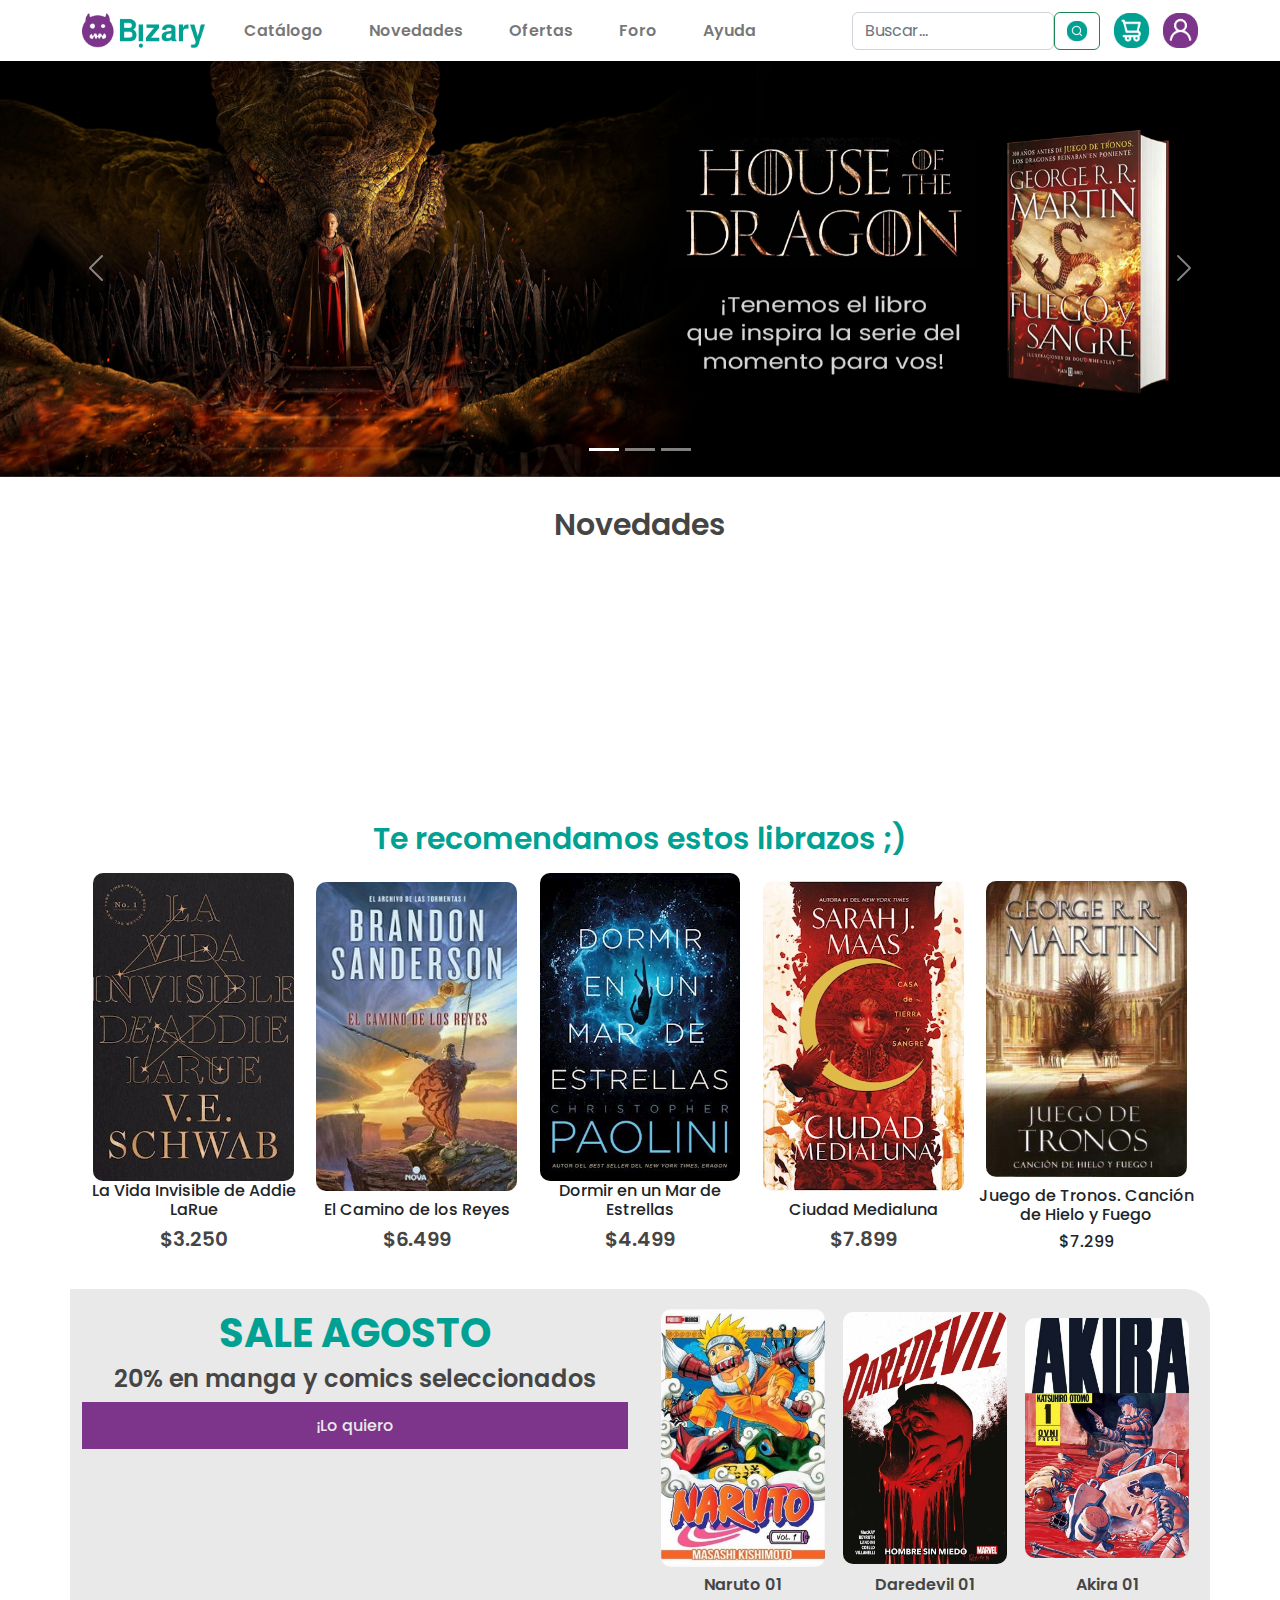
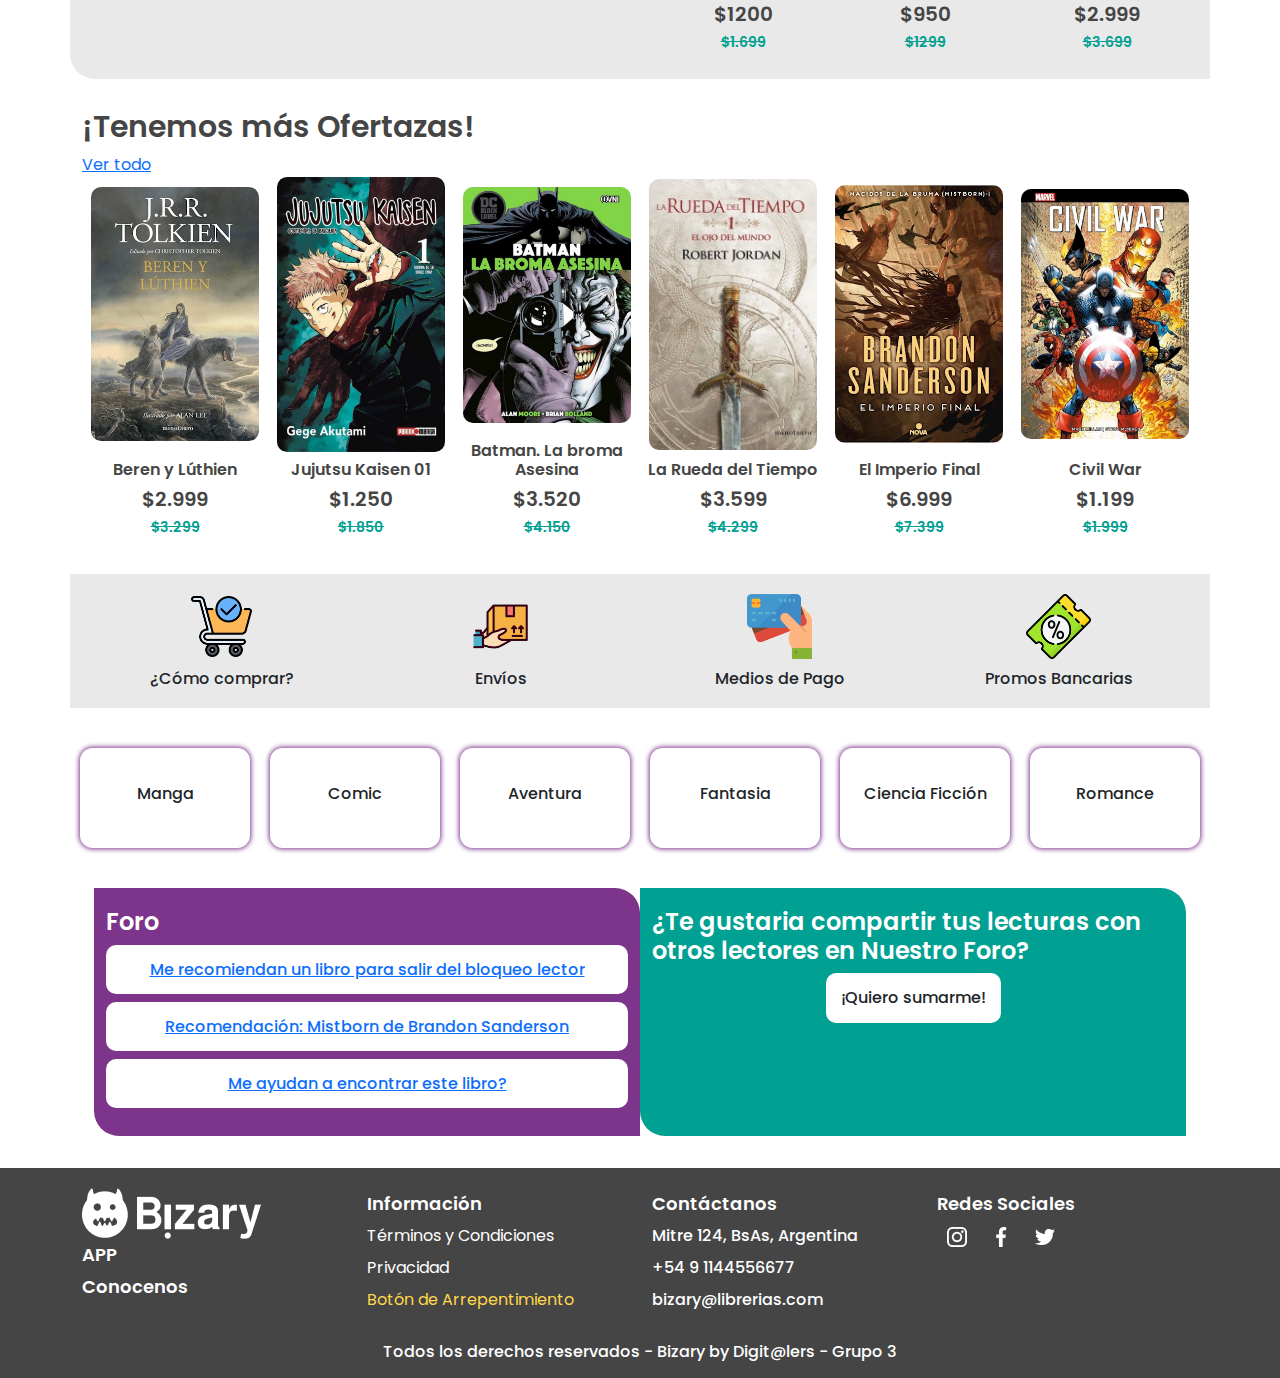
==== index.html @ 236d3fdd "Add files via upload" ====
<!DOCTYPE html>
<html lang="en">
<head>
    <meta charset="UTF-8">
    <meta http-equiv="X-UA-Compatible" content="IE=edge">
    <meta name="viewport" content="width=device-width, initial-scale=1.0">
    <link rel="stylesheet" href="css/estilos.css">
    <link rel="stylesheet" href="css/bootstrap.min.css">
    <title>Bizary | Tu libreria</title>

    
    <!-- Google tag (gtag.js) -->
    <script async src="https://www.googletagmanager.com/gtag/js?id=G-QV3FRM3NRX"></script>
    <script>
    window.dataLayer = window.dataLayer || [];
    function gtag(){dataLayer.push(arguments);}
    gtag('js', new Date());

    gtag('config', 'G-QV3FRM3NRX');
    </script>

</head>
<body>


<!------------------------------------------------ HEADER ------------------------------------------------>
<header class="fixed-top">
    <nav class="navbar navbar-expand-lg container-fluid p-2">
        <div class="container">
            <a class="navbar-brand" href="#"><img src="img/logo_bizary.png" alt="Brizary, tu libreria Online"></a>  
            <button class="navbar-toggler" type="button" data-bs-toggle="collapse" data-bs-target="#navbarSupportedContent" aria-controls="navbarSupportedContent" aria-expanded="false" aria-label="Toggle navigation">
                <span class="navbar-toggler-icon"></span>  
            </button>
            <div class="collapse navbar-collapse" id="navbarSupportedContent">  
                <ul class="navbar-nav me-auto mb-2 mb-lg-0">  
                    <li class="nav-item">
                        <a class="nav-link" aria-current="page" href="harry_potter.html">Catálogo</a>
                    </li> 
                    <li class="nav-item">
                        <a class="nav-link" aria-current="page" href="#">Novedades</a>
                    </li> 
                    <li class="nav-item">
                        <a class="nav-link" aria-current="page" href="#">Ofertas</a>
                    </li> 
                    <li class="nav-item">
                        <a class="nav-link" aria-current="page" href="#">Foro</a>
                    </li>  
                    <li class="nav-item">
                        <a class="nav-link" aria-current="page" href="#">Ayuda</a>
                    </li>  
                </ul>
                <form class="d-flex me-1" role="search">
                    <input class="form-control" type="search" placeholder="Buscar..." aria-label="Search" size="10">
                    <button class="btn btn-outline-success" type="submit"><img class="buscar" src="img/buscador.png" alt=""></button>
                </form>
                <div class="navbar-img">
                    <img src="img/carrito.png" alt="">
                    <img src="img/usuario.png" alt="">
                </div>
            </div>
        </div>
    </nav>
</header>



<!----------------------------- BANNER ----------------------------->
<section class="banner">
    <div id="carouselExampleIndicators" class="carousel slide" data-bs-ride="true">  
        <div class="carousel-indicators">
            <button type="button" data-bs-target="#carouselExampleIndicators" data-bs-slide-to="0" class="active" aria-current="true" aria-label="Slide 1"></button>
            <button type="button" data-bs-target="#carouselExampleIndicators" data-bs-slide-to="1" aria-label="Slide 2"></button>
            <button type="button" data-bs-target="#carouselExampleIndicators" data-bs-slide-to="2" aria-label="Slide 3"></button>
        </div>
        <div class="carousel-inner">
            <div class="carousel-item active">  <img src="img/Banner1.jpg" class="d-block w-100" alt="...">  </div>
            <div class="carousel-item">  <img src="img/Banner2.jpg" class="d-block w-100" alt="...">  </div>  
            <div class="carousel-item">  <img src="img/Banner3.jpg" class="d-block w-100" alt="...">  </div>  
        </div>  
        <button class="carousel-control-prev" type="button" data-bs-target="#carouselExampleIndicators" data-bs-slide="prev">  
            <span class="carousel-control-prev-icon" aria-hidden="true"></span>  
            <span class="visually-hidden">Previous</span>  
        </button>  
        <button class="carousel-control-next" type="button" data-bs-target="#carouselExampleIndicators" data-bs-slide="next">  
            <span class="carousel-control-next-icon" aria-hidden="true"></span>  
            <span class="visually-hidden">Next</span>  
        </button> 
    </div>
</section>



<!------------------------------------------------ MAIN ------------------------------------------------>
<main role="main container-fluid">



        <!----------------------------- NOVEDADES ----------------------------->        
        <section class="novedades container">
            <h1 class="gris_30_600">Novedades</h1>
            <div class="cartas">
                <div class="contenedor_cartas"></div>
            </div>
        </section>



        <!----------------------------- RECOMENDACIONES ----------------------------->
        <section class="recomendados container">
            <H1 class="verde_30_600">Te recomendamos estos librazos ;)</H1>
            <div class="container mt-3">
                <div class="row">
                    <div class="col recomendados_cartas p-0 transform_img">
                        <img src="img/addie.png" alt="La Vida Invisible de Addie LaRue">
                        <h6 class="titulo_libros">La Vida Invisible de Addie LaRue</h6>
                        <h6 class="precio_descuento">$3.250</h6>
                    </div>
                    <div class="col recomendados_cartas p-0 transform_img">
                        <img src="img/camino.png" alt="El Camino de los Reyes">
                        <h6 class="titulo_libros">El Camino de los Reyes</h6>
                        <h6 class="precio_descuento">$6.499</h6>
                    </div>
                    <div class="col recomendados_cartas p-0 transform_img">
                        <img src="img/estrellas.png" alt="Dormir en un Mar de Estrellas">
                        <h6 class="titulo_libros">Dormir en un Mar de Estrellas</h6>
                        <h6 class="precio_descuento">$4.499</h6>
                    </div>
                    <div class="col recomendados_cartas p-0 transform_img">
                        <img src="img/medialuna.png" alt="Ciudad Medialuna">
                        <h6 class="titulo_libros">Ciudad Medialuna</h6>
                        <h6 class="precio_descuento">$7.899</h6>
                    </div>
                    <div class="col recomendados_cartas p-0 transform_img">
                        <img src="img/tronos.png" alt="Juego de Tronos. Canción de Hielo y Fuego">
                        <h6>Juego de Tronos. Canción de Hielo y Fuego</h6>
                        <h6>$7.299</h6>
                    </div>
                </div>
            </div>
        </section>


        
        <!----------------------------- SALE AGOSTO ----------------------------->
        <section class="sale container">
           
            <div class="row">
                <article class="col-6 sale_titulos"> <!-- Referencia al texto - izquierda -->
                    <H1 class="verde_40_700">SALE AGOSTO</H1>
                    <H3 class="gris_24_600">20% en manga y comics seleccionados</H3>
                    <h6 class="lo_quiero">¡Lo quiero</h6>
                </article>
    
                <article class="col-6 sale_libros"> <!-- Referencia a los libros - derecha -->
                    <div class="col libro_sale transform_img">
                        <img class="img_sale" src="img/naruto.png" alt="Naruto 01">
                        <h6 class="titulos_libros">Naruto 01</h6>
                        <h6 class="precio_descuento">$1200</h6>
                        <h6 class="precio_real">$1.699</h6>
                    </div>
                    <div class="col libro_sale transform_img">
                        <img class="img_sale" src="img/daredevil.png" alt="Daredevil 01">
                        <h6 class="titulos_libros">Daredevil 01</h6>
                        <h6 class="precio_descuento">$950</h6>
                        <h6 class="precio_real">$1299</h6>
                    </div>
                    <div class="col libro_sale transform_img">
                        <img class="img_sale" src="img/akira.png" alt="Akira 01">
                        <h6 class="titulos_libros">Akira 01</h6>
                        <h6 class="precio_descuento">$2.999</h6>
                        <h6 class="precio_real">$3.699</h6>
                    </div>
                </article>
            </div>
            
        </section>
        


        <!----------------------------- MÁS OFERTAZAS ----------------------------->
        <section class="ofertazas container">
            <div class="row">
                <H1 class="gris_30_600">¡Tenemos más Ofertazas!</H1>
                <a href="#">Ver todo</a>
            </div>
            
            <div class="row">
                <article class="col sale_libros"> <!-- Referencia a los libros - derecha -->
                    <div class="col col_ofertazas transform_img">
                        <img class="img_sale" src="img/tolkien.png" alt="Beren y Lúthien">
                        <h6 class="titulos_libros">Beren y Lúthien</h6>
                        <h6 class="precio_descuento">$2.999</h6>
                        <h6 class="precio_real">$3.299</h6>
                    </div>
                    <div class="col col_ofertazas transform_img">
                        <img class="img_sale" src="img/kaisen.png" alt="Jujutsu Kaisen 01">
                        <h6 class="titulos_libros">Jujutsu Kaisen 01</h6>
                        <h6 class="precio_descuento">$1.250</h6>
                        <h6 class="precio_real">$1.850</h6>
                    </div>
                    <div class="col col_ofertazas transform_img">
                        <img class="img_sale" src="img/batman.png" alt="Batman. La broma Asesina">
                        <h6 class="titulos_libros">Batman. La broma Asesina</h6>
                        <h6 class="precio_descuento">$3.520</h6>
                        <h6 class="precio_real">$4.150</h6>
                    </div>
                    <div class="col col_ofertazas transform_img">
                        <img class="img_sale" src="img/rueda.png" alt="La Rueda del Tiempo">
                        <h6 class="titulos_libros">La Rueda del Tiempo</h6>
                        <h6 class="precio_descuento">$3.599</h6>
                        <h6 class="precio_real">$4.299</h6>
                    </div>
                    <div class="col col_ofertazas transform_img">
                        <img class="img_sale" src="img/imperio.png" alt="El Imperio Final">
                        <h6 class="titulos_libros">El Imperio Final</h6>
                        <h6 class="precio_descuento">$6.999</h6>
                        <h6 class="precio_real">$7.399</h6>
                    </div>
                    <div class="col col_ofertazas transform_img">
                        <img class="img_sale" src="img/civilwar.png" alt="Civil War">
                        <h6 class="titulos_libros">Civil War</h6>
                        <h6 class="precio_descuento">$1.199</h6>
                        <h6 class="precio_real">$1.999</h6>
                    </div>
                </article>
            </div>
        </section>



        <!----------------------------- ICONOS ----------------------------->
        <section class="condiciones_pago_envio container">
            <div class="container iconos">
                <div class="row">
                    <div class="col col-md-3 col-sm-6 col-6">
                        <img src="img/como_comprar.png" alt="">
                        <h6 class="mb-0">¿Cómo comprar?</h6>
                    </div>
                    <div class="col col-md-3 col-sm-6 col-6">
                        <img src="img/envios.png" alt="">
                        <h6 class="mb-0">Envíos</6>
                    </div>
                    <div class="col col-md-3 col-sm-6 col-6">
                        <img src="img/medios_pago.png" alt="">
                        <h6 class="mb-0">Medios de Pago</h6>
                    </div>
                    <div class="col col-md-3 col-sm-6 col-6">
                        <img src="img/descuentos.png" alt="">
                        <h6 class="mb-0">Promos Bancarias</6>
                    </div>
                </div>
            </div>
        </section>



        <!----------------------------- CATEGORIAS ----------------------------->
        <section class="categorias container">
            <div class="row">
                <div class="col">
                    <h6>Manga</h6>
                </div>
                <div class="col">
                    <h6>Comic</h6>
                </div>
                <div class="col">
                    <h6>Aventura</h6>
                </div>
                <div class="col">
                    <h6>Fantasia</h6>
                </div>
                <div class="col">
                    <h6>Ciencia Ficción</h6>
                </div>
                <div class="col">
                    <h6>Romance</h6>
                </div>
            </div>
        </section>



        <!----------------------------- FORO + LECTURAS ----------------------------->
        <section class="foro_lecturas container">
            <div class="row px-4">
                <article class="foro1 col-6"> <!-- Referencia al cuadro izquierdo -->
                    <h1 class="blanco_24_600">Foro</h1>
                    <div>
                        <a href="#"><h6>Me recomiendan un libro para salir del bloqueo lector</h6></a>
                        <a href="#"><h6>Recomendación: Mistborn de Brandon Sanderson</h6></a>
                        <a href="#"><h6>Me ayudan a encontrar este libro?</h6></a>
                    </div>
                </article>
    
                <article class="foro2 col-6"> <!-- Referencia al cuado derecho -->
                    <h1 class="blanco_24_600">¿Te gustaria compartir tus lecturas con otros lectores en Nuestro Foro?</h1>
                    <div>
                        <h6>¡Quiero sumarme!</h6>
                    </div>
                </article>
            </div>
        </section>
    </main>
    


<!------------------------------------------------ FOOTER ------------------------------------------------>
    <footer class="container-fluid">
        <div class="container">
            <div class="row">
                <div class="col col-12 col-sm-12 col-md-3 ">
                    <img src="img/logo_bizary_blanco.png" alt="" class="logo_footer">
                    <div class="footer_1">
                        <a href="#" class="blanco_18_600" >APP</a>
                        <a href="#" class="blanco_18_600" >Conocenos</a>
                    </div>
                </div>
                <div class="col col-12 col-sm-12 col-md-3 footer_2">
                    <h6 class="blanco_18_600">Información</h6>
                    <a href="#" class="interlineado_footer">Términos y Condiciones</a>
                    <a href="#" class="interlineado_footer">Privacidad</a>
                    <a href="#" class="interlineado_footer arrepentimiento">Botón de Arrepentimiento</a>
                </div>
                <div class="col col-12 col-sm-12 col-md-3">
                    <h6 class="blanco_18_600">Contáctanos</h6>
                    <h6 class="interlineado_footer">Mitre 124, BsAs, Argentina</h6>
                    <h6 class="interlineado_footer">+54 9 1144556677</h6>
                    <h6 class="interlineado_footer">bizary@librerias.com</h6>
                </div>
                <div class="col col-12 col-sm-12 col-md-3 redes-sociales">
                    <h6 class="blanco_18_600">Redes Sociales</h6>
                    <a href="#"><img src="img/instagram.png" alt=""></a>
                    <a href="#"><img src="img/facebook.png" alt=""></a>
                    <a href="#"><img src="img/twitter.png" alt=""></a>
                </div>
            </div>
            <div class="row">
                <div class="col derechos_reservados">
                    <h6>Todos los derechos reservados - Bizary by Digit@lers - Grupo 3</h6>
                </div>
            </div>
        </div>
    </footer>



    <script src="js/bootstrap.min.js"></script>
</body>
</html>
---- css/estilos.css ----
/* Fuente Poppins */
@import url('https://fonts.googleapis.com/css2?family=Poppins:ital,wght@0,100;0,200;0,300;0,400;0,500;0,600;0,700;0,800;0,900;1,100;1,200;1,300;1,400;1,500;1,600;1,700;1,800;1,900&display=swap');

*{
    font-family: 'Poppins';
}

body{
    /* -------------------------------- Definición de colores en variables -------------------------------- */
    /* Colores de Marca */
    --color-lila: #7c358a;
    --color-verdeAgua: #00a092;

    /* Colores Neutro */
    --color-gris50: #454545;
    --color-gris25: #e9e9e9;

    /* Extras */
    --color-fucsia: #ff477e;
    --color-mostaza: #ffd74b;

    margin: 0;
}

    /* -------------------------------------------------------------------------------------- */
    /* -------------------------------- PARÁMETROS GENERALES -------------------------------- */
    /* -------------------------------------------------------------------------------------- */


/* fuentes generales - titulos y subtitulos */
.verde_40_700{font-size: 40px; font-weight: 700; color: var(--color-verdeAgua);}
.verde_30_600{font-size: 30px; font-weight: 600; color: var(--color-verdeAgua);}
.gris_30_600{font-size: 30px; font-weight: 600; color: var(--color-gris50);}
.gris_24_600{font-size: 24px; font-weight: 600; color: var(--color-gris50);}
.blanco_24_600{font-size: 24px; font-weight: 600; color: white;}
.blanco_18_600{font-size: 18px; font-weight: 600; color: white;}
.arrepentimiento{color: var(--color-mostaza);}

/* fuentes de comentarios de usuarios */
.lila_16_600{font-size: 16px; font-weight: 600; color: var(--color-lila);}
.gris_14_600{font-size: 14px; font-weight: 600; color: var(--color-gris50);}

/* libros y precios */
.titulos_libros{padding-top: 8px; font-size: 16px; font-weight: 600; color: var(--color-gris50);}
.precio_real{font-size: 14px; font-weight: 600; color: var(--color-verdeAgua); text-decoration: line-through;}
.precio_descuento{font-size: 20px; font-weight: 600; color: var(--color-gris50);}

.titulo_libro_sinopsis{
    font-size: 20px;
    font-weight: 800;
    color: var(--color-lila);
}

.gris_14{font-size: 14px; color: var(--color-gris50);}

.libro_sinopsis{
    font-size: 14px;
}


    /* -------------------------------- UL / LI / A -------------------------------- */

ul{
    padding: 0;
    list-style: none;
    text-align: center;
}

li{
    display: inline-block;
    margin: 0 15px;
}

a{
    text-decoration: none;
}



    /* -------------------------------- Transform -------------------------------- */

.transform_img:hover{
    transform: scale(1.015);
    transition: 0.1s;
    transition-timing-function: ease-in-out;

}



    /* -------------------------------------------------------------------------------------- */
    /* -------------------------------- HEADER / NAVBAR -------------------------------- */
    /* -------------------------------------------------------------------------------------- */

header{
    background-color: white;
}

.nav-item > a:link{
    font-weight: 600;
}

.nav-item > a:hover{
    font-weight: 600;
    color: var(--color-lila);
}

.nav-item > a:active{
    font-weight: 600;
    color: var(--color-verdeAgua);
}

.navbar-brand > img{
    height: 35px;
}

.buscar{
    width: 20px;
}



    /* -------------------------------------------------------------------------------------- */
    /* -------------------------------- BANNER -------------------------------- */
    /* -------------------------------------------------------------------------------------- */

.banner{
    margin-top: 60px;
}



    /* -------------------------------------------------------------------------------------- */
    /* -------------------------------- MAIN -------------------------------- */
    /* -------------------------------------------------------------------------------------- */

main{
    margin: 1rem;
}



    /* -------------------------------------------------------------------------------------- */
    /* -------------------------------- NOVEDADES -------------------------------- */
    /* -------------------------------------------------------------------------------------- */

.novedades{
    margin-top: 30px;
}

.novedades > h1{
    font-size: 30px;
    text-align: center;
}

.cartas{
    height: 240px;
}



    /* -------------------------------------------------------------------------------------- */
    /* -------------------------------- RECOMENDADOS -------------------------------- */
    /* -------------------------------------------------------------------------------------- */

.recomendados{
    margin-top: 30px;
}

.recomendados > h1{
    font-size: 30px;
    text-align: center;
}

.recomendados_cartas{
    display: flex;
    flex-direction: column;
    text-align: center;
}


.recomendados_cartas > img{
    max-width: 90%;
    border-radius: 10px;
    margin: auto;
}



    /* -------------------------------------------------------------------------------------- */
    /* -------------------------------- SALE AGOSTO -------------------------------- */
    /* -------------------------------------------------------------------------------------- */

.sale{
    margin-top: 30px;
    background-color: var(--color-gris25);
    border-radius: 0 25px 0 25px;
    padding: 20px 0px;
}

.sale_titulos{
    display: flex;
    flex-direction: column;
    text-align: center;
}

.lo_quiero{
    padding: 14px;
background-color: #7c358a;
color: #e9e9e9;
}

.sale_libros{
    display: flex;
    justify-content: space-between;
}

.img_sale{
    max-width: 90%;
    border-radius: 10px;
    margin: auto;
}

.libro_sale{
    display: flex;
    flex-direction: column;
    text-align: center;
}



    /* -------------------------------------------------------------------------------------- */
    /* -------------------------------- OFERTAZAS -------------------------------- */
    /* -------------------------------------------------------------------------------------- */

.ofertazas{
    margin-top: 30px;
}

.ofertazas .row{
    display: flex;
    justify-content: space-between;
}

.col_ofertazas{
    display: flex;
    flex-direction: column;
    text-align: center;
}


    /* -------------------------------------------------------------------------------------- */
    /* -------------------------------- ICONOS -------------------------------- */
    /* -------------------------------------------------------------------------------------- */

.condiciones_pago_envio{
    background-color: var(--color-gris25);
    margin: 30px;
    padding: 20px 0;
}

.condiciones_pago_envio img{
    width: 65px;
}

.condiciones_pago_envio h6{
    margin-top: 10px;
}

.condiciones_pago_envio .col{
    display: flex;
    flex-direction: column;
    align-items: center;
}



    /* -------------------------------------------------------------------------------------- */
    /* -------------------------------- CATEGORIAS -------------------------------- */
    /* -------------------------------------------------------------------------------------- */

.categorias{
    margin-top: 30px;
}

.categorias .col{
    margin: 10px;
    display: flex;
    justify-content: center;
    align-items: center;
    background-color: white;
    width: 50px;
    height: 100px;
    border-radius: 12.5px;
    box-shadow: 0px 0px 5px 1px var(--color-lila);
}





    /* -------------------------------------------------------------------------------------- */
    /* -------------------------------- FORO + LECTURA -------------------------------- */
    /* -------------------------------------------------------------------------------------- */

.foro_lecturas{
    margin-top: 30px;
}

.foro1{
    padding: 20px;
    border-radius: 0 25px 0 25px;
    background-color:#7c358a;
    /* height: 250px; */
}

.foro1 h6{
    padding: 15px;
    background-color: white;
    border-radius: 10px;
    text-align: center;
}

.foro2{
    padding: 20px;
    border-radius: 0 25px 0 25px;
    background-color: #00a092;
    /* height: 250px; */
}

.foro2 h6{
    padding: 15px;
    background-color: white;
    border-radius: 10px;
    text-align: center;
    display: inline;
}

.foro2 div{
    display: flex;
    justify-content: center;
}

    /* -------------------------------------------------------------------------------------- */
    /* -------------------------------- FOOTER -------------------------------- */
    /* -------------------------------------------------------------------------------------- */

footer{
    margin-top: 2rem;
    padding: 20px 0px 10px;
    background-color: var(--color-gris50);
    color: white;
    font-size: 1rem;
}

footer a{
    text-decoration: none;
    color:white;
    line-height: 2rem;
}

footer a:hover{
    color: var(--color-mostaza);
}

footer a:active{
    color: var(--color-fucsia);
}

footer a{
    text-decoration: none;
    color:white;
    line-height: 2rem;
}

footer h6{
    margin: 0;
    line-height: 2rem;
}

.footer_1, .footer_2{
    display: flex;
    flex-direction: column;
}

.redes-sociales img{
    width: 20px;
}

.redes-sociales a{
    padding: 0px 10px;
}

.derechos_reservados{
    padding-top: 20px;
    display: flex;
    justify-content: center;
    color: white;
}

.navbar-img img{
    width: 35px;
    margin-left:10px;
}
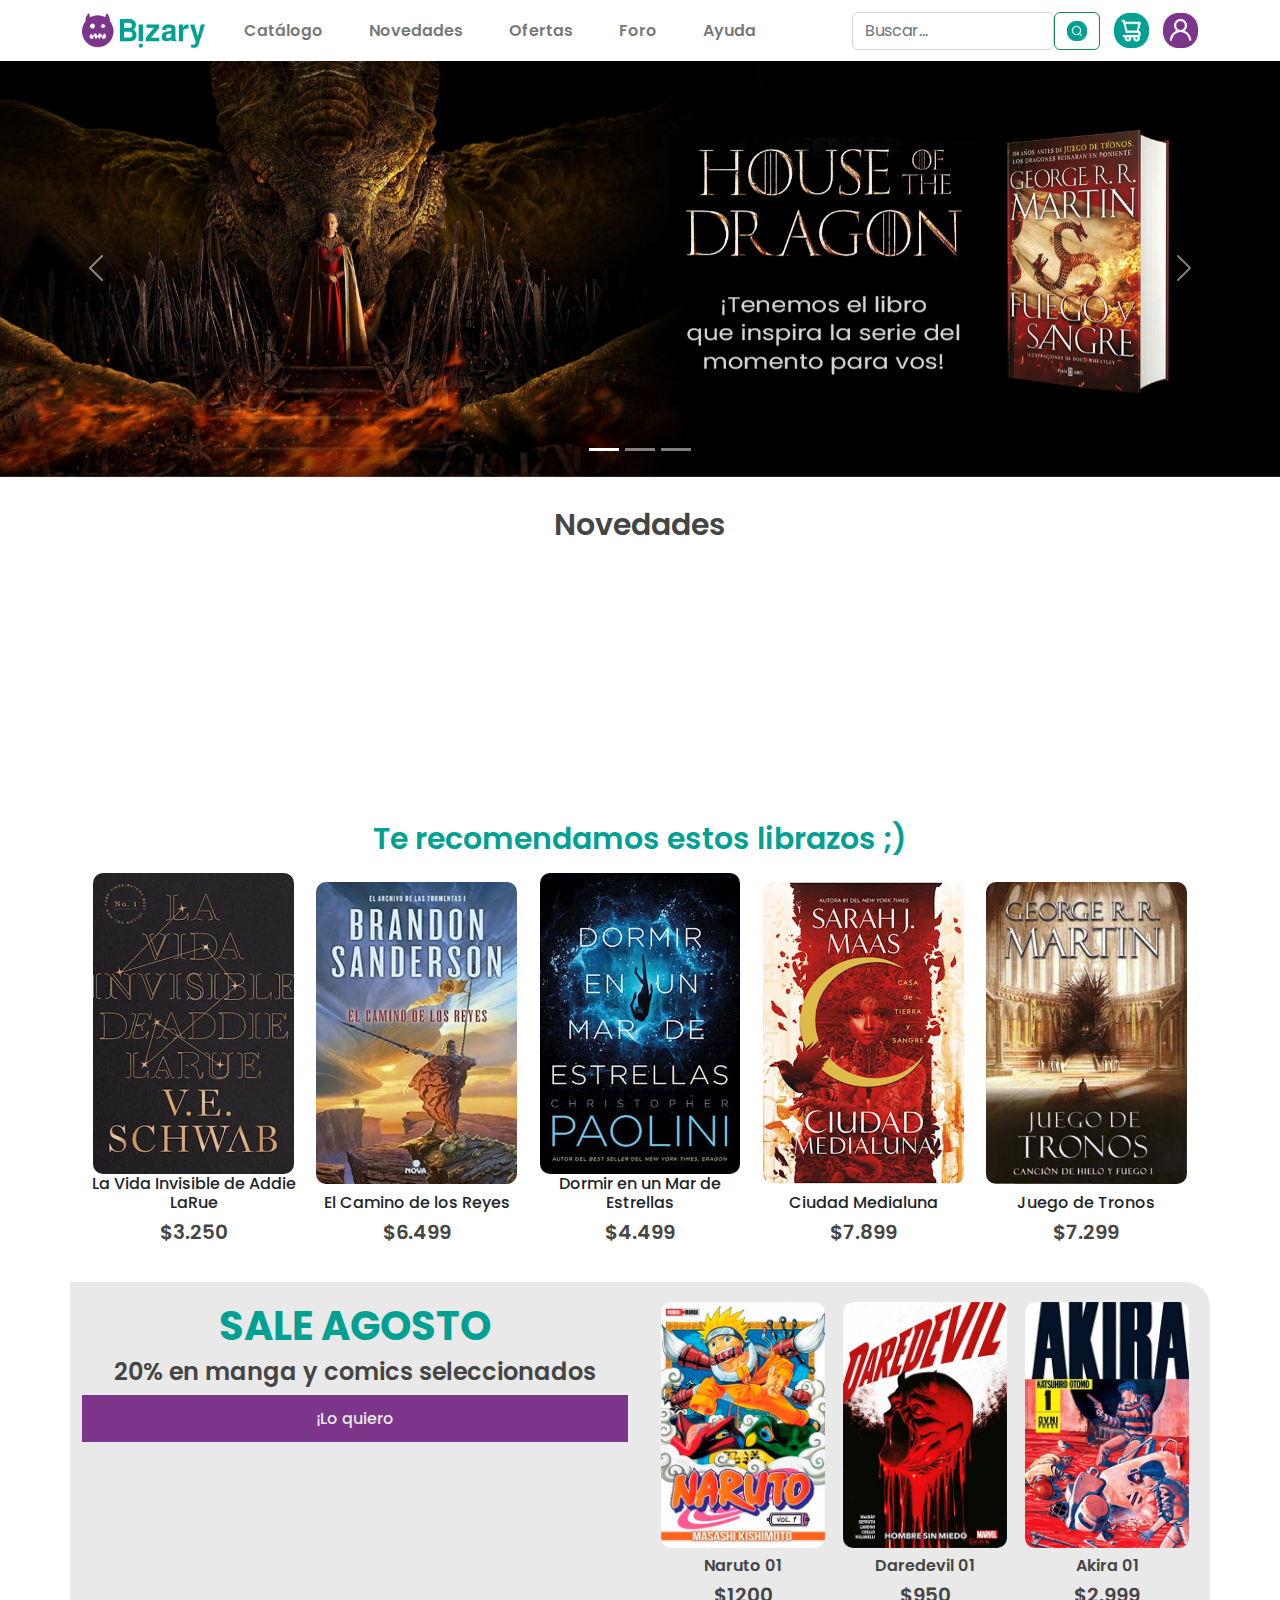
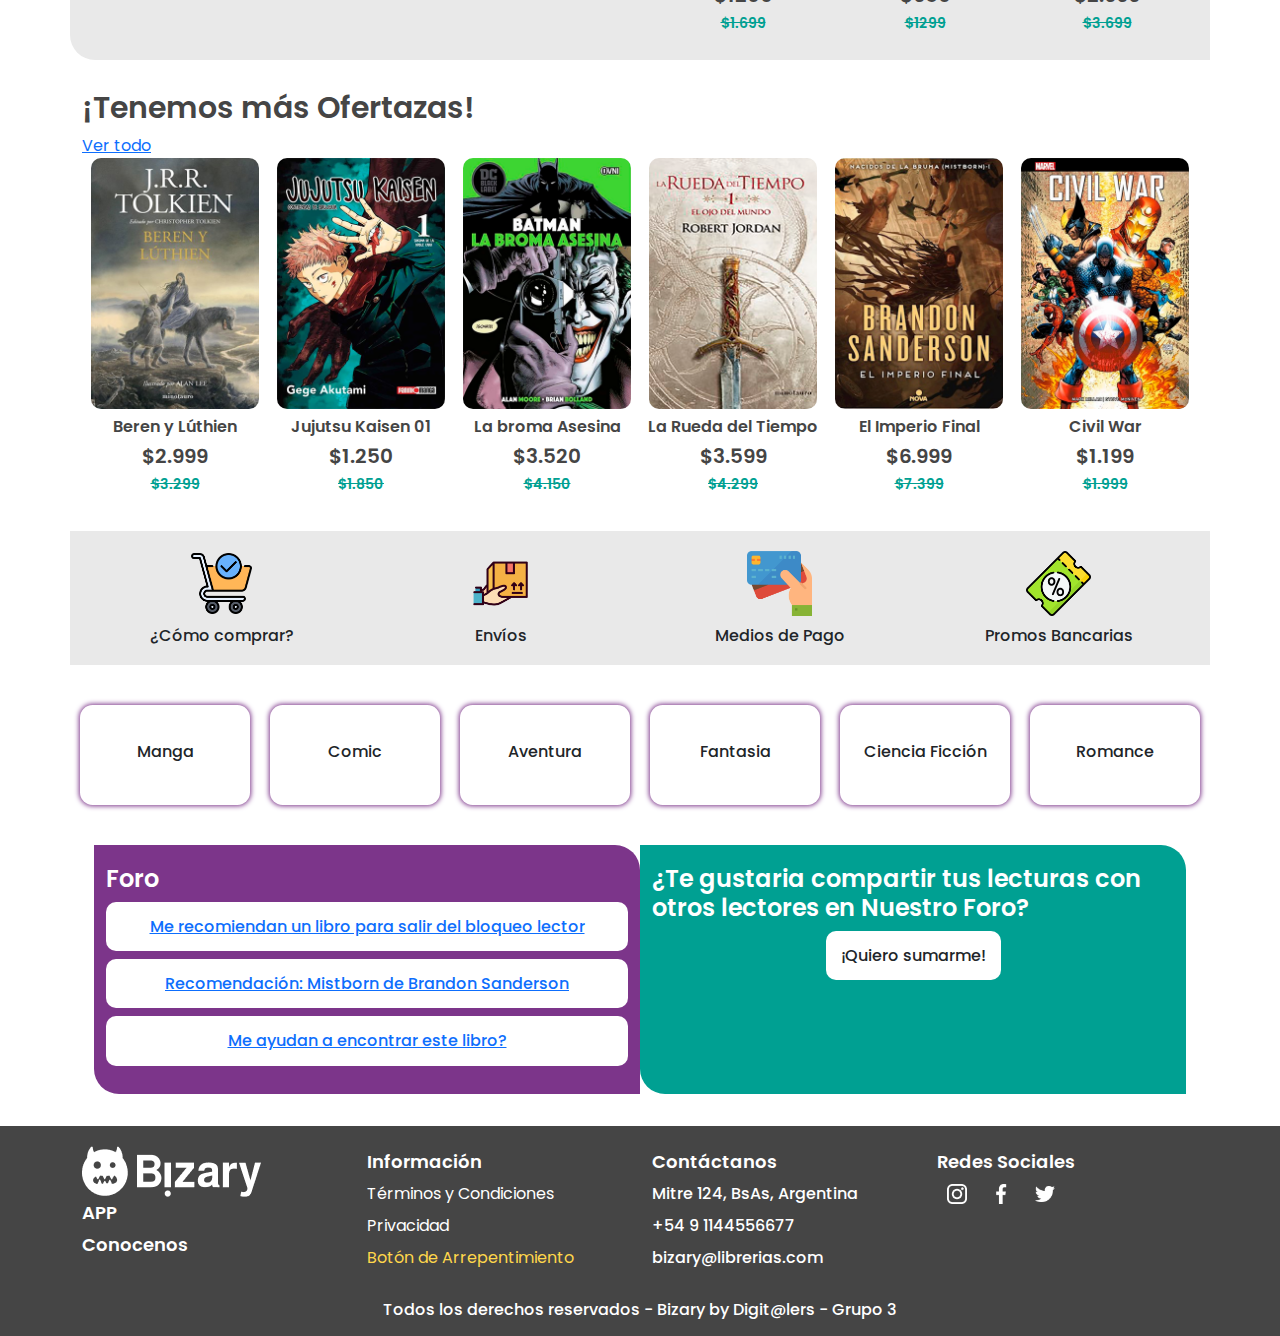
==== commit 37fe743f: "Add files via upload" ====
--- a/index.html
+++ b/index.html
@@ -131,9 +131,9 @@
                         <h6 class="precio_descuento">$7.899</h6>
                     </div>
                     <div class="col recomendados_cartas p-0 transform_img">
-                        <img src="img/tronos.png" alt="Juego de Tronos. Canción de Hielo y Fuego">
-                        <h6>Juego de Tronos. Canción de Hielo y Fuego</h6>
-                        <h6>$7.299</h6>
+                        <img src="img/tronos.png" alt="Juego de Tronos">
+                        <h6 class="titulo_libros">Juego de Tronos</h6>
+                        <h6 class="precio_descuento">$7.299</h6>
                     </div>
                 </div>
             </div>
@@ -199,8 +199,8 @@
                         <h6 class="precio_real">$1.850</h6>
                     </div>
                     <div class="col col_ofertazas transform_img">
-                        <img class="img_sale" src="img/batman.png" alt="Batman. La broma Asesina">
-                        <h6 class="titulos_libros">Batman. La broma Asesina</h6>
+                        <img class="img_sale" src="img/batman.png" alt="La broma Asesina">
+                        <h6 class="titulos_libros">La broma Asesina</h6>
                         <h6 class="precio_descuento">$3.520</h6>
                         <h6 class="precio_real">$4.150</h6>
                     </div>
